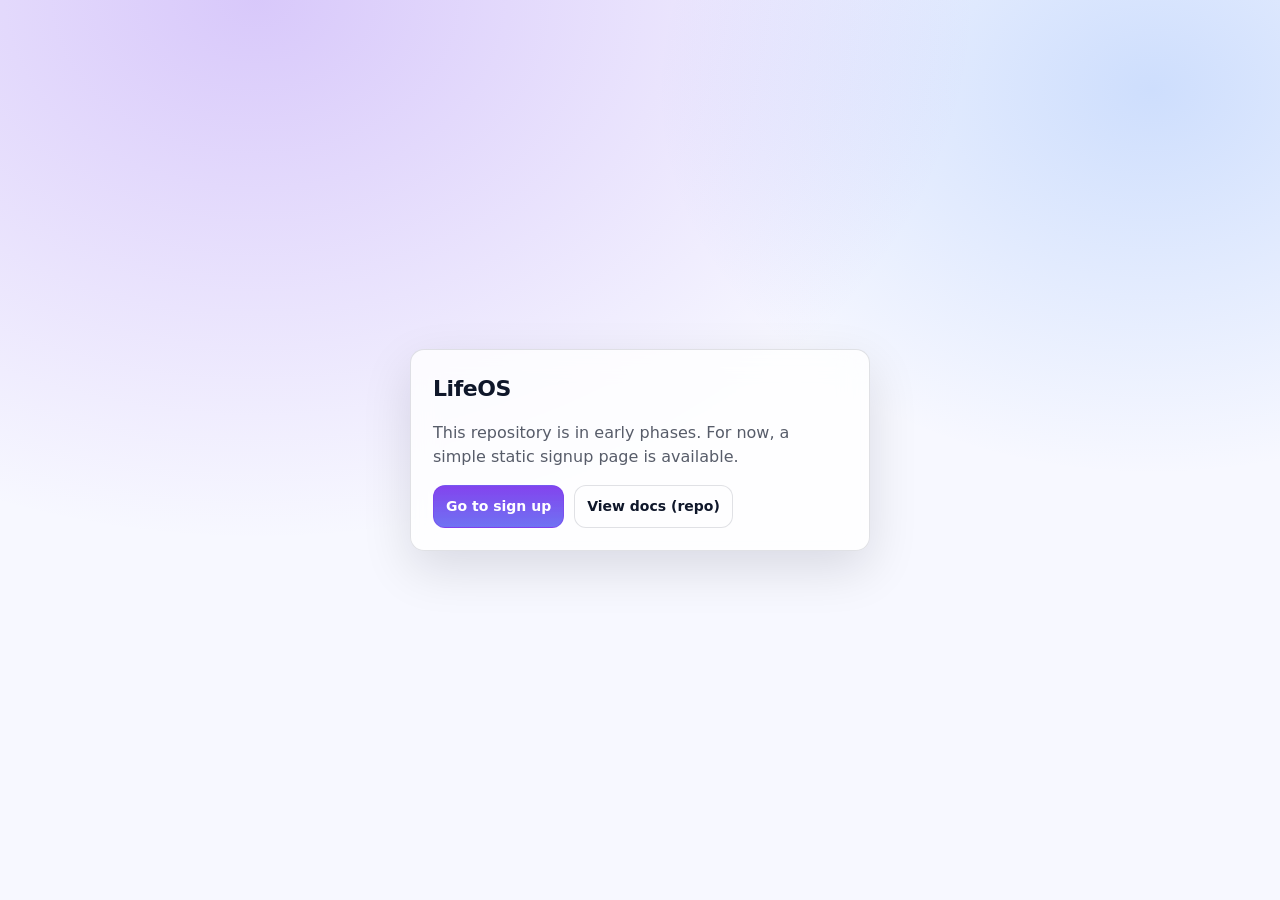
==== index.html @ 5628de9b "Add static signup page Co-authored-by: 22l345 <271741412+22l345@users.noreply.github.com>" ====
<!doctype html>
<html lang="en">
  <head>
    <meta charset="utf-8" />
    <meta name="viewport" content="width=device-width,initial-scale=1" />
    <title>LifeOS</title>
    <meta
      name="description"
      content="LifeOS is an AI-powered personal life operating system. This repo currently ships a simple static signup demo page."
    />
    <link rel="stylesheet" href="/assets/styles.css" />
  </head>
  <body>
    <main class="page">
      <section class="card">
        <h1 class="title">LifeOS</h1>
        <p class="muted">
          This repository is in early phases. For now, a simple static signup page is available.
        </p>
        <div class="actions">
          <a class="button primary" href="/signup/">Go to sign up</a>
          <a class="button" href="/docs/">View docs (repo)</a>
        </div>
      </section>
    </main>
  </body>
</html>
---- assets/styles.css ----
:root {
  color-scheme: light dark;

  --background: #0b0d12;
  --foreground: #eef2ff;
  --card: rgba(255, 255, 255, 0.06);
  --card-foreground: var(--foreground);
  --muted: rgba(255, 255, 255, 0.08);
  --muted-foreground: rgba(238, 242, 255, 0.72);
  --primary: #7c3aed;
  --primary-foreground: #ffffff;
  --border: rgba(255, 255, 255, 0.14);
  --ring: rgba(124, 58, 237, 0.55);
  --danger: #ef4444;
  --success: #22c55e;

  --shadow: 0 18px 50px rgba(0, 0, 0, 0.45);
  --radius: 14px;
  --font:
    ui-sans-serif, system-ui, -apple-system, Segoe UI, Roboto, Helvetica, Arial,
    "Apple Color Emoji", "Segoe UI Emoji";
}

@media (prefers-color-scheme: light) {
  :root {
    --background: #f7f8ff;
    --foreground: #0f172a;
    --card: rgba(255, 255, 255, 0.8);
    --card-foreground: var(--foreground);
    --muted: rgba(15, 23, 42, 0.06);
    --muted-foreground: rgba(15, 23, 42, 0.7);
    --border: rgba(15, 23, 42, 0.12);
    --ring: rgba(124, 58, 237, 0.35);
    --shadow: 0 18px 50px rgba(2, 6, 23, 0.12);
  }
}

* {
  box-sizing: border-box;
}

html,
body {
  height: 100%;
}

body {
  margin: 0;
  font-family: var(--font);
  background: radial-gradient(1200px 900px at 20% 0%, rgba(124, 58, 237, 0.25), transparent 60%),
    radial-gradient(900px 700px at 90% 10%, rgba(59, 130, 246, 0.22), transparent 55%),
    var(--background);
  color: var(--foreground);
  line-height: 1.5;
}

a {
  color: inherit;
  text-decoration: none;
}

.page {
  min-height: 100%;
  padding: 28px 16px;
  display: grid;
  place-items: center;
}

.card {
  width: 100%;
  max-width: 460px;
  border-radius: var(--radius);
  background: var(--card);
  border: 1px solid var(--border);
  box-shadow: var(--shadow);
  padding: 22px;
  backdrop-filter: blur(14px);
}

.title {
  margin: 0 0 10px;
  font-size: 22px;
  letter-spacing: -0.02em;
}

.subtitle {
  margin: 0 0 16px;
  color: var(--muted-foreground);
  font-size: 14px;
}

.muted {
  color: var(--muted-foreground);
}

.field {
  display: grid;
  gap: 6px;
  margin: 12px 0;
}

label {
  font-size: 13px;
  color: var(--muted-foreground);
}

input[type="text"],
input[type="email"],
input[type="password"] {
  width: 100%;
  border-radius: 12px;
  border: 1px solid var(--border);
  background: rgba(0, 0, 0, 0.12);
  color: var(--foreground);
  padding: 10px 12px;
  font: inherit;
  outline: none;
}

@media (prefers-color-scheme: light) {
  input[type="text"],
  input[type="email"],
  input[type="password"] {
    background: rgba(255, 255, 255, 0.55);
  }
}

input:focus-visible {
  border-color: rgba(124, 58, 237, 0.7);
  box-shadow: 0 0 0 4px var(--ring);
}

.checkbox {
  display: flex;
  gap: 10px;
  align-items: flex-start;
  margin: 14px 0 10px;
}

.checkbox input {
  margin-top: 3px;
}

.hint {
  margin: 6px 0 0;
  font-size: 12px;
  color: var(--muted-foreground);
}

.error {
  margin: 10px 0 0;
  padding: 10px 12px;
  border-radius: 12px;
  border: 1px solid rgba(239, 68, 68, 0.35);
  background: rgba(239, 68, 68, 0.12);
  color: #fecaca;
  font-size: 13px;
  display: none;
}

.success {
  margin: 10px 0 0;
  padding: 10px 12px;
  border-radius: 12px;
  border: 1px solid rgba(34, 197, 94, 0.35);
  background: rgba(34, 197, 94, 0.12);
  color: #bbf7d0;
  font-size: 13px;
  display: none;
}

.actions {
  margin-top: 14px;
  display: flex;
  gap: 10px;
  flex-wrap: wrap;
}

.button {
  display: inline-flex;
  align-items: center;
  justify-content: center;
  border-radius: 12px;
  padding: 10px 12px;
  border: 1px solid var(--border);
  background: rgba(255, 255, 255, 0.06);
  color: var(--foreground);
  font-weight: 600;
  font-size: 14px;
  cursor: pointer;
  user-select: none;
}

.button.primary {
  border-color: rgba(124, 58, 237, 0.45);
  background: linear-gradient(180deg, rgba(124, 58, 237, 0.95), rgba(99, 102, 241, 0.92));
  color: var(--primary-foreground);
}

.button:focus-visible {
  outline: none;
  box-shadow: 0 0 0 4px var(--ring);
}

.row {
  display: grid;
  grid-template-columns: 1fr;
  gap: 12px;
}

@media (min-width: 520px) {
  .row.two {
    grid-template-columns: 1fr 1fr;
  }
}

.footer {
  margin-top: 14px;
  font-size: 13px;
  color: var(--muted-foreground);
  display: flex;
  justify-content: space-between;
  gap: 12px;
  flex-wrap: wrap;
}

.link {
  text-decoration: underline;
  text-underline-offset: 3px;
}
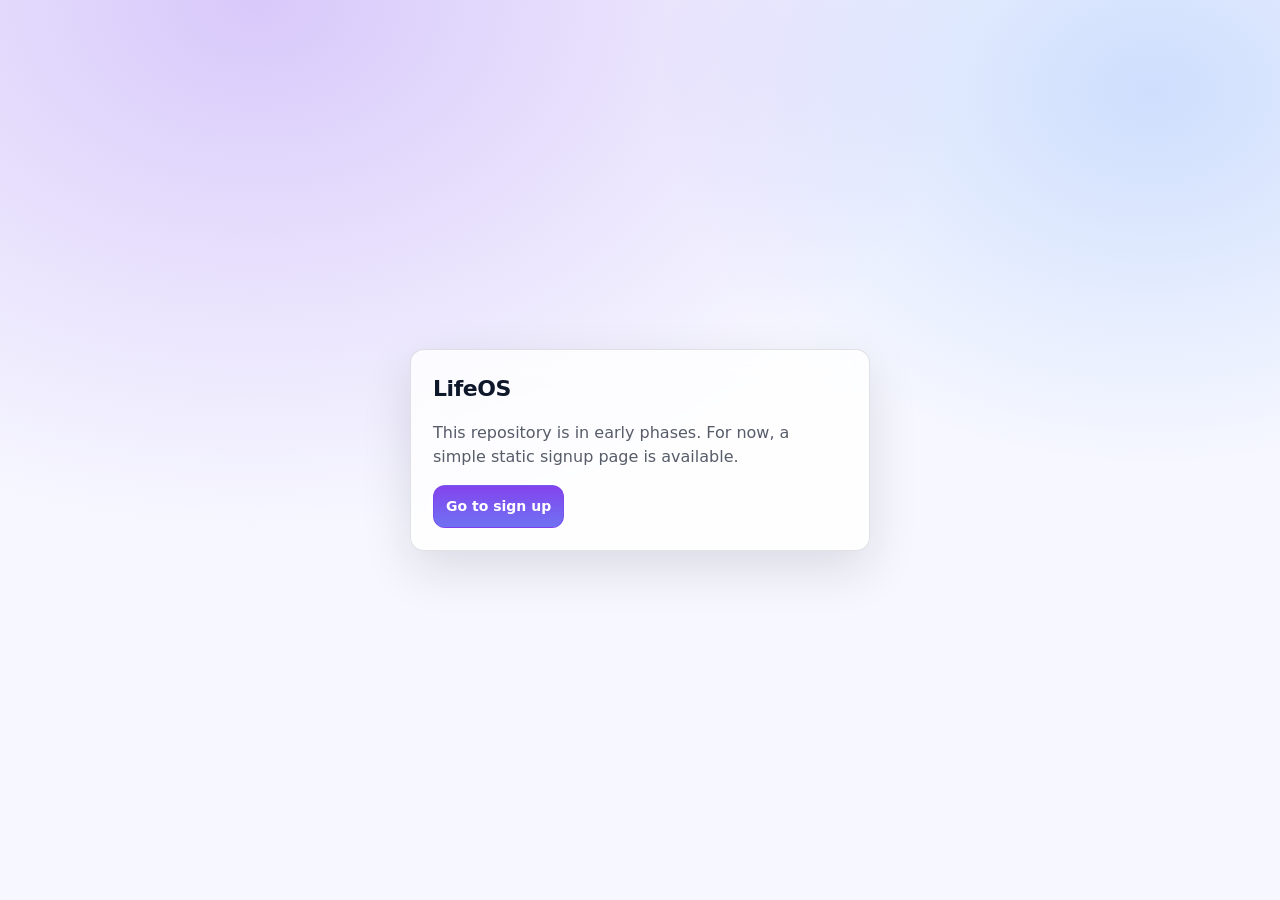
==== commit e48ca5ee: "Improve signup validation UX Co-authored-by: 22l345 <271741412+22l345@users.noreply.github.com>" ====
--- a/index.html
+++ b/index.html
@@ -19,10 +19,8 @@
         </p>
         <div class="actions">
           <a class="button primary" href="/signup/">Go to sign up</a>
-          <a class="button" href="/docs/">View docs (repo)</a>
         </div>
       </section>
     </main>
   </body>
 </html>
-
